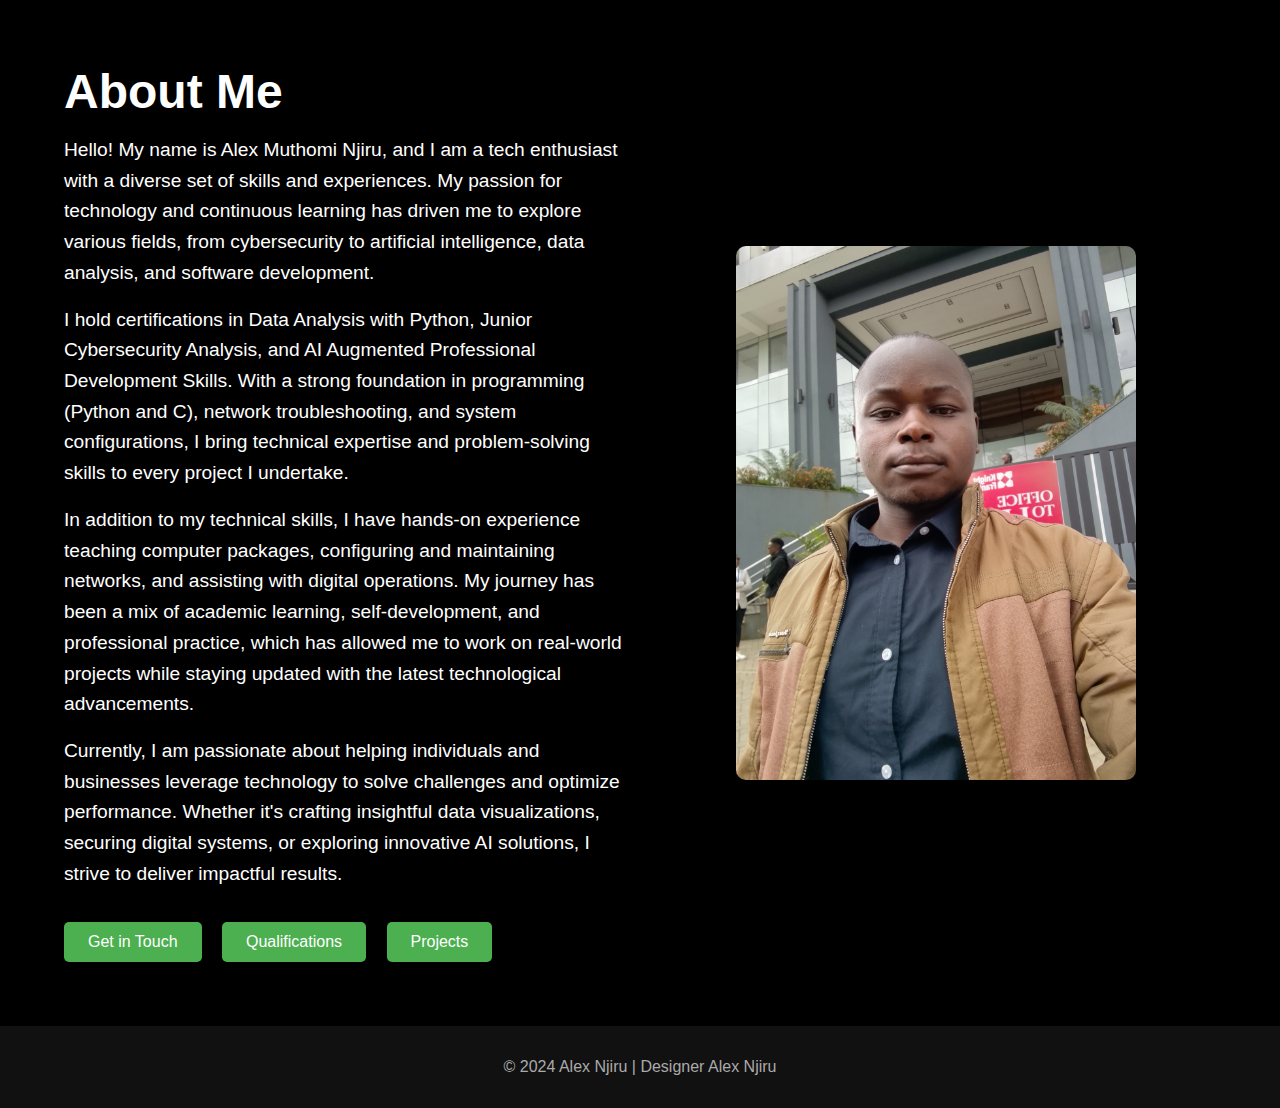
==== index.html @ c962e919 "Update index.html" ====
<!DOCTYPE html>
<html lang="en">
<head>
    <meta charset="UTF-8">
    <meta name="viewport" content="width=device-width, initial-scale=1.0">
    <title>Alex Njiru - Portfolio</title>
    <style>
        body {
            font-family: Arial, sans-serif;
            margin: 0;
            padding: 0;
            background-color: #000;
            color: #fff;
        }

        header {
            text-align: left;
            padding: 2rem;
        }

        header h1 {
            font-size: 3rem;
            margin: 0;
        }

        header p {
            font-size: 1.2rem;
            margin: 1rem 0;
        }

        .container {
            display: flex;
            flex-wrap: wrap;
            align-items: center;
            justify-content: space-between;
            max-width: 1200px;
            margin: 0 auto;
            padding: 2rem;
        }

        .content {
            flex: 1;
            padding-right: 2rem;
        }

        .content h2 {
            font-size: 2.5rem;
            margin-bottom: 1rem;
        }

        .content p {
            line-height: 1.6;
        }

        .content a {
            display: inline-block;
            margin: 1rem 1rem 0 0;
            padding: 0.7rem 1.5rem;
            background-color: #4CAF50;
            color: white;
            text-decoration: none;
            border-radius: 5px;
        }

        .content a:hover {
            background-color: #3e8e41;
        }

        .photo {
            flex: 1;
            display: flex;
            justify-content: center;
            align-items: center;
        }

        .photo img {
            border-radius: 10px;
            width: 100%;
            max-width: 400px;
        }

        footer {
            text-align: center;
            padding: 1rem;
            background-color: #111;
            color: #aaa;
        }

        footer a {
            color: #4CAF50;
            text-decoration: none;
        }

        footer a:hover {
            text-decoration: underline;
        }
    </style>
</head>
<body>
    <header>
        <div class="container">
            <div class="content">
                <h1>About Me</h1>
                <p>Hello! My name is Alex Muthomi Njiru, and I am a tech enthusiast with a diverse set of skills and experiences. My passion for technology and continuous learning has driven me to explore various fields, from cybersecurity to artificial intelligence, data analysis, and software development.</p>
                <p>I hold certifications in Data Analysis with Python, Junior Cybersecurity Analysis, and AI Augmented Professional Development Skills. With a strong foundation in programming (Python and C), network troubleshooting, and system configurations, I bring technical expertise and problem-solving skills to every project I undertake.</p>
                <p>In addition to my technical skills, I have hands-on experience teaching computer packages, configuring and maintaining networks, and assisting with digital operations. My journey has been a mix of academic learning, self-development, and professional practice, which has allowed me to work on real-world projects while staying updated with the latest technological advancements.</p>
                <p>Currently, I am passionate about helping individuals and businesses leverage technology to solve challenges and optimize performance. Whether it's crafting insightful data visualizations, securing digital systems, or exploring innovative AI solutions, I strive to deliver impactful results.</p>
                <a href="#">Get in Touch</a>
                <a href="#">Qualifications</a>
                <a href="#">Projects</a>
            </div>
            <div class="photo">
                <img src="profile.jpg" alt="Alex Njiru">
            </div>
        </div>
    </header>
    <footer>
        <p>&copy; 2024 Alex Njiru | Designer Alex Njiru</p>
    </footer>
</body>
</html>
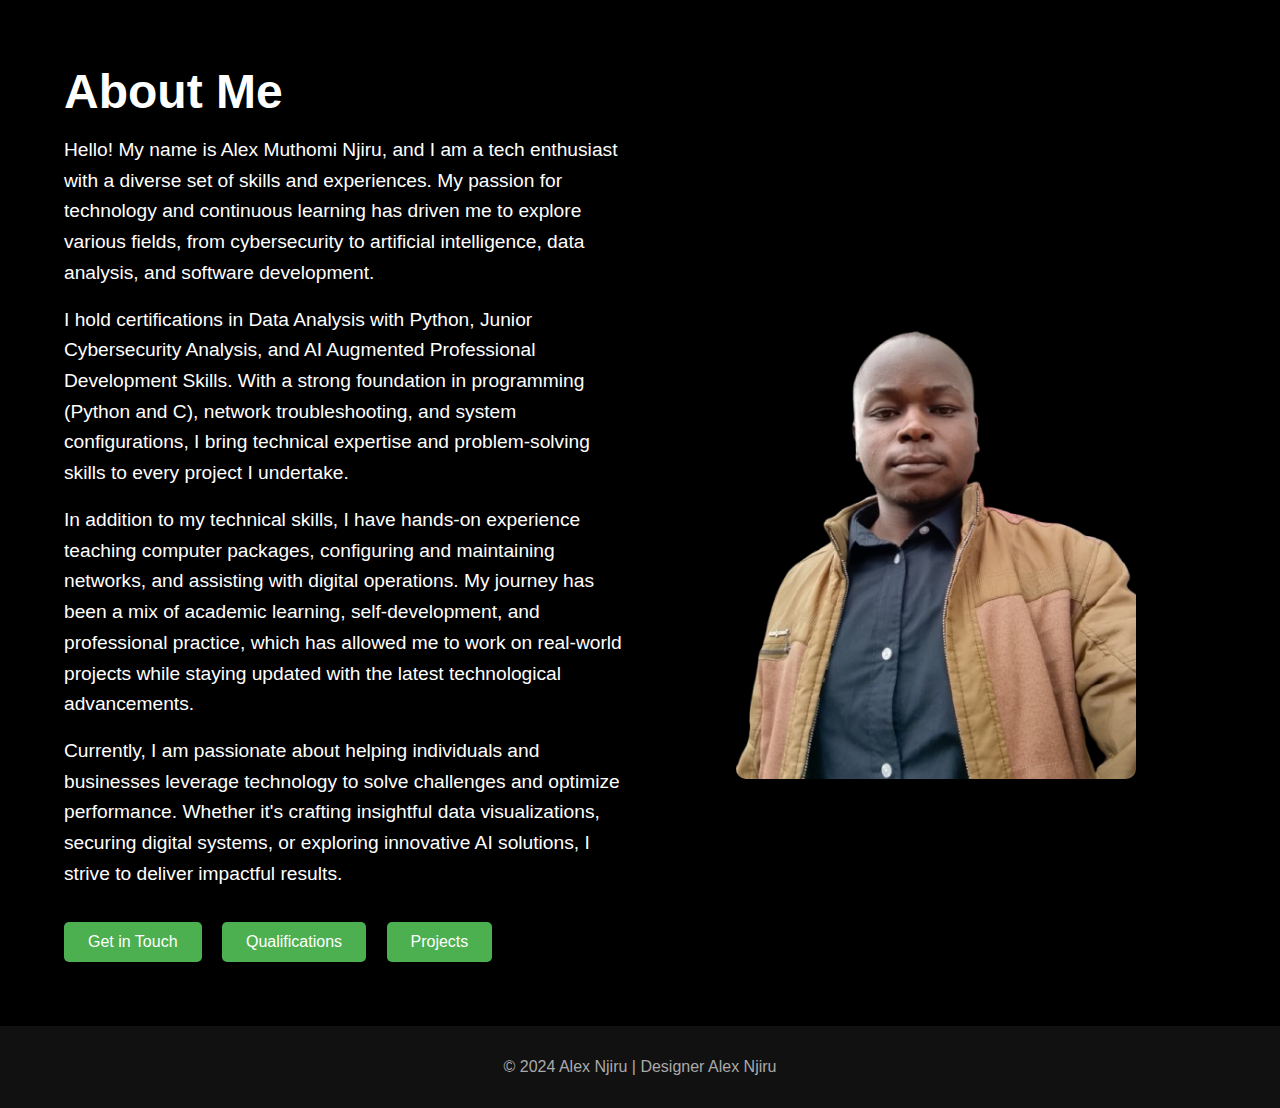
==== commit dc6ef65f: "Update index.html" ====
--- a/index.html
+++ b/index.html
@@ -110,7 +110,7 @@
                 <a href="#">Projects</a>
             </div>
             <div class="photo">
-                <img src="profile.jpg" alt="Alex Njiru">
+                <img src="profile.png" alt="Alex Njiru">
             </div>
         </div>
     </header>
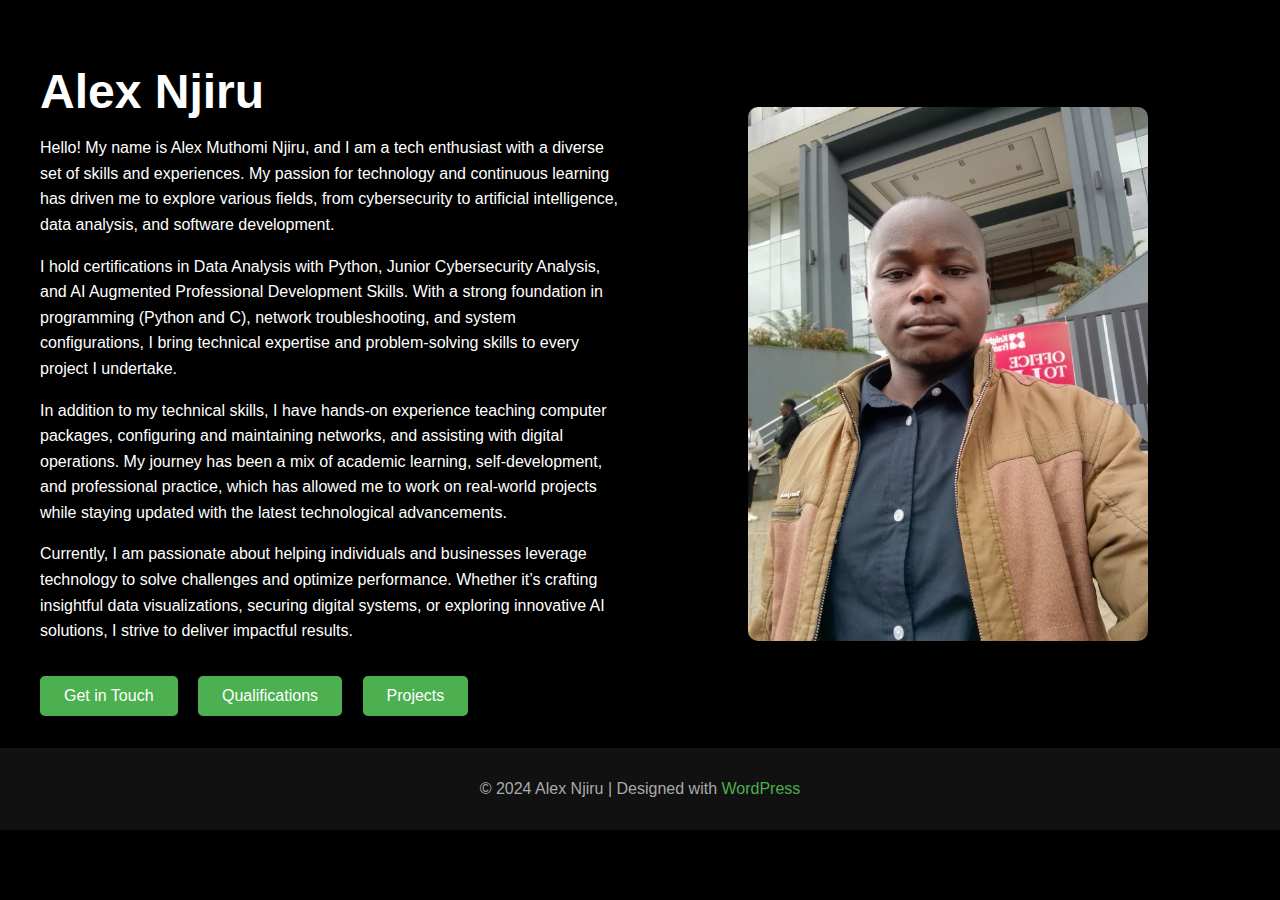
==== commit 5151443d: "Update index.html" ====
--- a/index.html
+++ b/index.html
@@ -3,7 +3,7 @@
 <head>
     <meta charset="UTF-8">
     <meta name="viewport" content="width=device-width, initial-scale=1.0">
-    <title>Alex Njiru - Portfolio</title>
+    <title>Alex Njiru Portfolio</title>
     <style>
         body {
             font-family: Arial, sans-serif;
@@ -14,37 +14,23 @@
         }
 
         header {
-            text-align: left;
-            padding: 2rem;
-        }
-
-        header h1 {
-            font-size: 3rem;
-            margin: 0;
-        }
-
-        header p {
-            font-size: 1.2rem;
-            margin: 1rem 0;
-        }
-
-        .container {
             display: flex;
             flex-wrap: wrap;
             align-items: center;
             justify-content: space-between;
+            padding: 2rem;
             max-width: 1200px;
             margin: 0 auto;
-            padding: 2rem;
         }
 
         .content {
             flex: 1;
             padding-right: 2rem;
+            min-width: 300px;
         }
 
-        .content h2 {
-            font-size: 2.5rem;
+        .content h1 {
+            font-size: 3rem;
             margin-bottom: 1rem;
         }
 
@@ -71,12 +57,14 @@
             display: flex;
             justify-content: center;
             align-items: center;
+            min-width: 300px;
         }
 
         .photo img {
             border-radius: 10px;
             width: 100%;
             max-width: 400px;
+            height: auto;
         }
 
         footer {
@@ -94,28 +82,42 @@
         footer a:hover {
             text-decoration: underline;
         }
+
+        @media (max-width: 768px) {
+            header {
+                flex-direction: column;
+                align-items: center;
+            }
+
+            .content {
+                padding-right: 0;
+                text-align: center;
+            }
+
+            .photo {
+                margin-top: 2rem;
+            }
+        }
     </style>
 </head>
 <body>
     <header>
-        <div class="container">
-            <div class="content">
-                <h1>About Me</h1>
-                <p>Hello! My name is Alex Muthomi Njiru, and I am a tech enthusiast with a diverse set of skills and experiences. My passion for technology and continuous learning has driven me to explore various fields, from cybersecurity to artificial intelligence, data analysis, and software development.</p>
-                <p>I hold certifications in Data Analysis with Python, Junior Cybersecurity Analysis, and AI Augmented Professional Development Skills. With a strong foundation in programming (Python and C), network troubleshooting, and system configurations, I bring technical expertise and problem-solving skills to every project I undertake.</p>
-                <p>In addition to my technical skills, I have hands-on experience teaching computer packages, configuring and maintaining networks, and assisting with digital operations. My journey has been a mix of academic learning, self-development, and professional practice, which has allowed me to work on real-world projects while staying updated with the latest technological advancements.</p>
-                <p>Currently, I am passionate about helping individuals and businesses leverage technology to solve challenges and optimize performance. Whether it's crafting insightful data visualizations, securing digital systems, or exploring innovative AI solutions, I strive to deliver impactful results.</p>
-                <a href="#">Get in Touch</a>
-                <a href="#">Qualifications</a>
-                <a href="#">Projects</a>
-            </div>
-            <div class="photo">
-                <img src="profile.png" alt="Alex Njiru">
-            </div>
+        <div class="content">
+            <h1>Alex Njiru</h1>
+            <p>Hello! My name is Alex Muthomi Njiru, and I am a tech enthusiast with a diverse set of skills and experiences. My passion for technology and continuous learning has driven me to explore various fields, from cybersecurity to artificial intelligence, data analysis, and software development.</p>
+            <p>I hold certifications in Data Analysis with Python, Junior Cybersecurity Analysis, and AI Augmented Professional Development Skills. With a strong foundation in programming (Python and C), network troubleshooting, and system configurations, I bring technical expertise and problem-solving skills to every project I undertake.</p>
+            <p>In addition to my technical skills, I have hands-on experience teaching computer packages, configuring and maintaining networks, and assisting with digital operations. My journey has been a mix of academic learning, self-development, and professional practice, which has allowed me to work on real-world projects while staying updated with the latest technological advancements.</p>
+            <p>Currently, I am passionate about helping individuals and businesses leverage technology to solve challenges and optimize performance. Whether it’s crafting insightful data visualizations, securing digital systems, or exploring innovative AI solutions, I strive to deliver impactful results.</p>
+            <a href="#">Get in Touch</a>
+            <a href="#">Qualifications</a>
+            <a href="#">Projects</a>
+        </div>
+        <div class="photo">
+            <img src="profile.jpg" alt="Alex Njiru">
         </div>
     </header>
     <footer>
-        <p>&copy; 2024 Alex Njiru | Designer Alex Njiru</p>
+        <p>&copy; 2024 Alex Njiru | Designed with <a href="https://wordpress.com">WordPress</a></p>
     </footer>
 </body>
 </html>
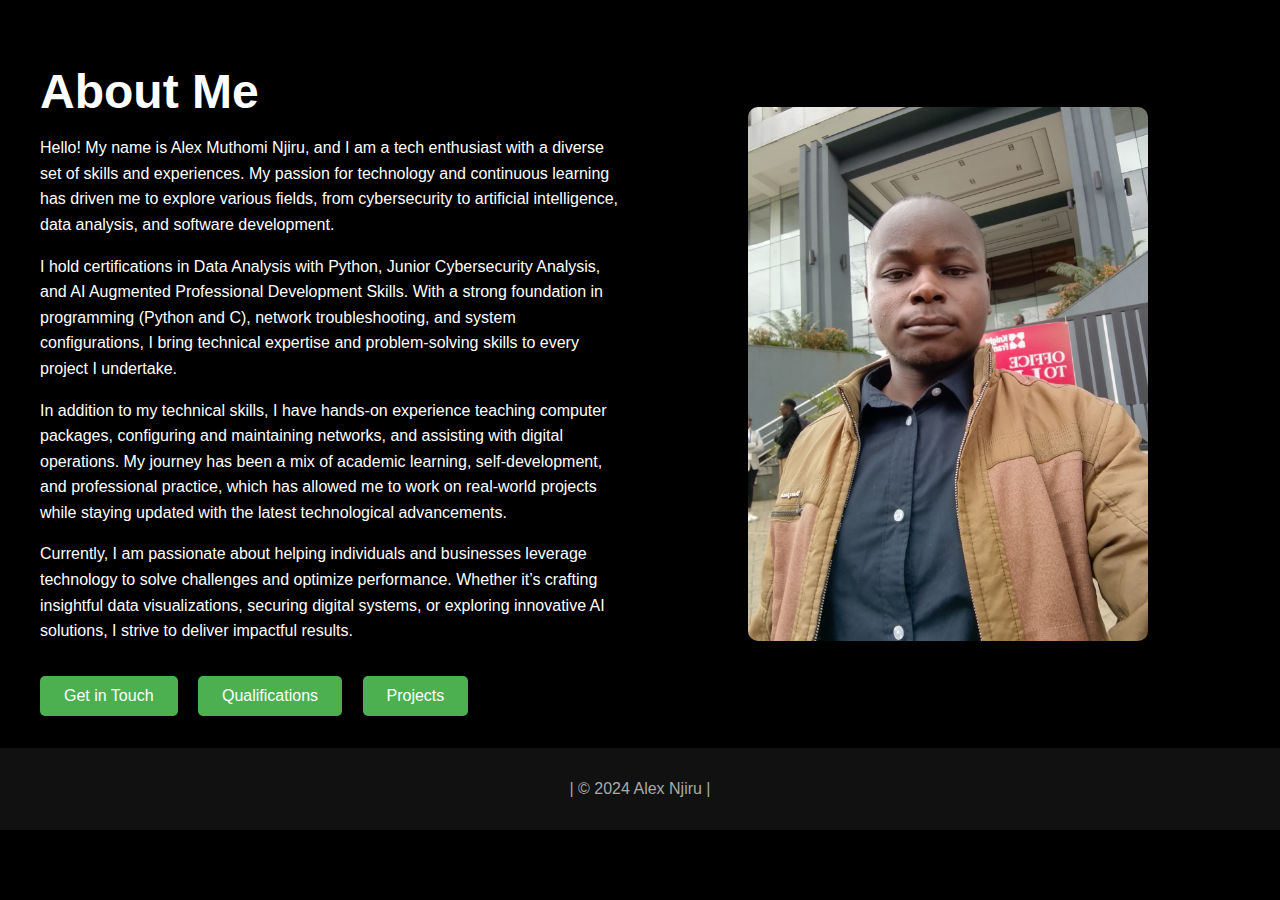
==== commit 09c23631: "Update index.html" ====
--- a/index.html
+++ b/index.html
@@ -103,7 +103,7 @@
 <body>
     <header>
         <div class="content">
-            <h1>Alex Njiru</h1>
+            <h1>About Me</h1>
             <p>Hello! My name is Alex Muthomi Njiru, and I am a tech enthusiast with a diverse set of skills and experiences. My passion for technology and continuous learning has driven me to explore various fields, from cybersecurity to artificial intelligence, data analysis, and software development.</p>
             <p>I hold certifications in Data Analysis with Python, Junior Cybersecurity Analysis, and AI Augmented Professional Development Skills. With a strong foundation in programming (Python and C), network troubleshooting, and system configurations, I bring technical expertise and problem-solving skills to every project I undertake.</p>
             <p>In addition to my technical skills, I have hands-on experience teaching computer packages, configuring and maintaining networks, and assisting with digital operations. My journey has been a mix of academic learning, self-development, and professional practice, which has allowed me to work on real-world projects while staying updated with the latest technological advancements.</p>
@@ -117,7 +117,7 @@
         </div>
     </header>
     <footer>
-        <p>&copy; 2024 Alex Njiru | Designed with <a href="https://wordpress.com">WordPress</a></p>
+        <p>| &copy; 2024 Alex Njiru |</p>
     </footer>
 </body>
 </html>
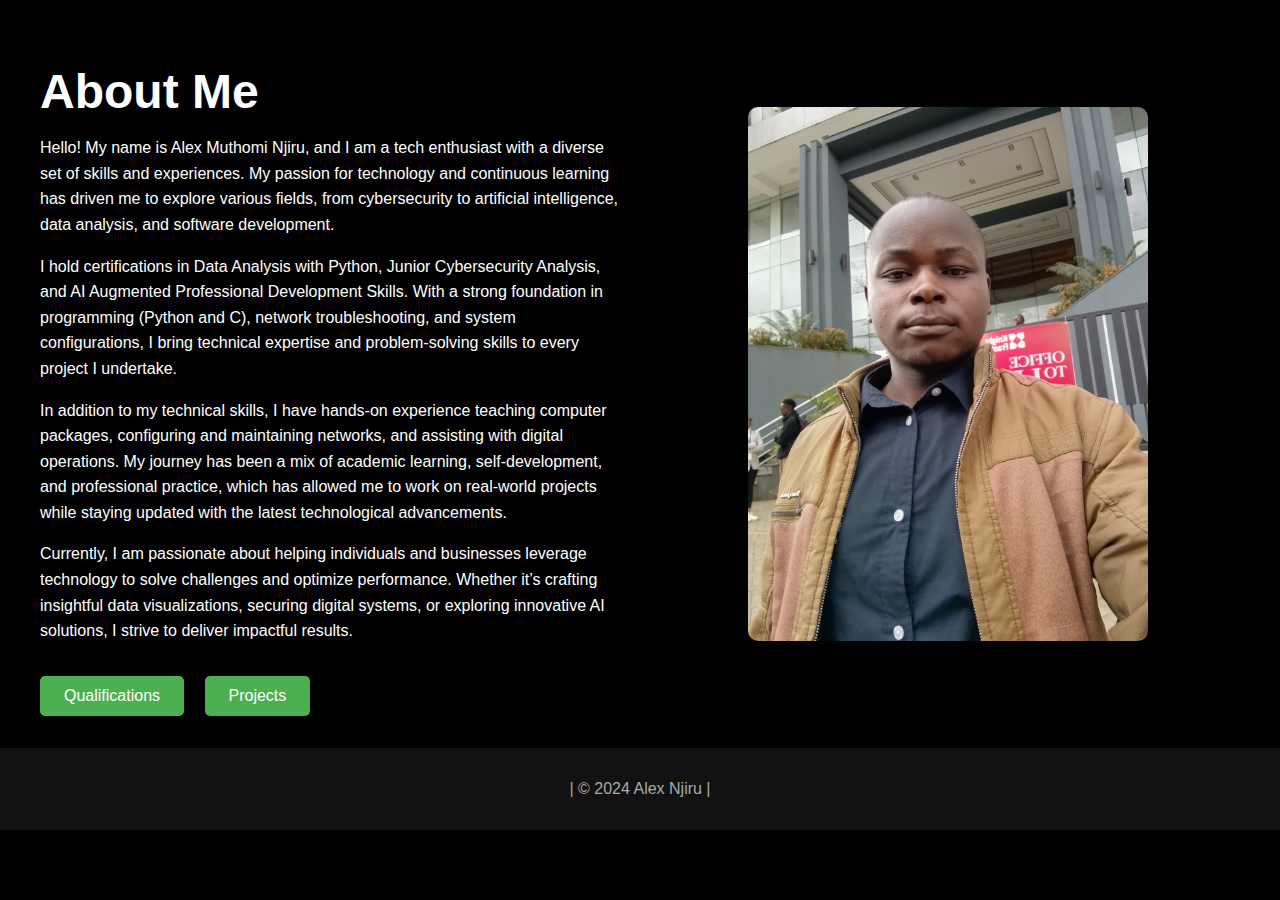
==== commit ee3fd4fe: "Update index.html" ====
--- a/index.html
+++ b/index.html
@@ -108,9 +108,9 @@
             <p>I hold certifications in Data Analysis with Python, Junior Cybersecurity Analysis, and AI Augmented Professional Development Skills. With a strong foundation in programming (Python and C), network troubleshooting, and system configurations, I bring technical expertise and problem-solving skills to every project I undertake.</p>
             <p>In addition to my technical skills, I have hands-on experience teaching computer packages, configuring and maintaining networks, and assisting with digital operations. My journey has been a mix of academic learning, self-development, and professional practice, which has allowed me to work on real-world projects while staying updated with the latest technological advancements.</p>
             <p>Currently, I am passionate about helping individuals and businesses leverage technology to solve challenges and optimize performance. Whether it’s crafting insightful data visualizations, securing digital systems, or exploring innovative AI solutions, I strive to deliver impactful results.</p>
-            <a href="#">Get in Touch</a>
-            <a href="#">Qualifications</a>
-            <a href="#">Projects</a>
+            <a href="get-in-touch.html>Get in Touch</a>
+            <a href="qualifications.html">Qualifications</a>
+            <a href="projects.html">Projects</a>
         </div>
         <div class="photo">
             <img src="profile.jpg" alt="Alex Njiru">
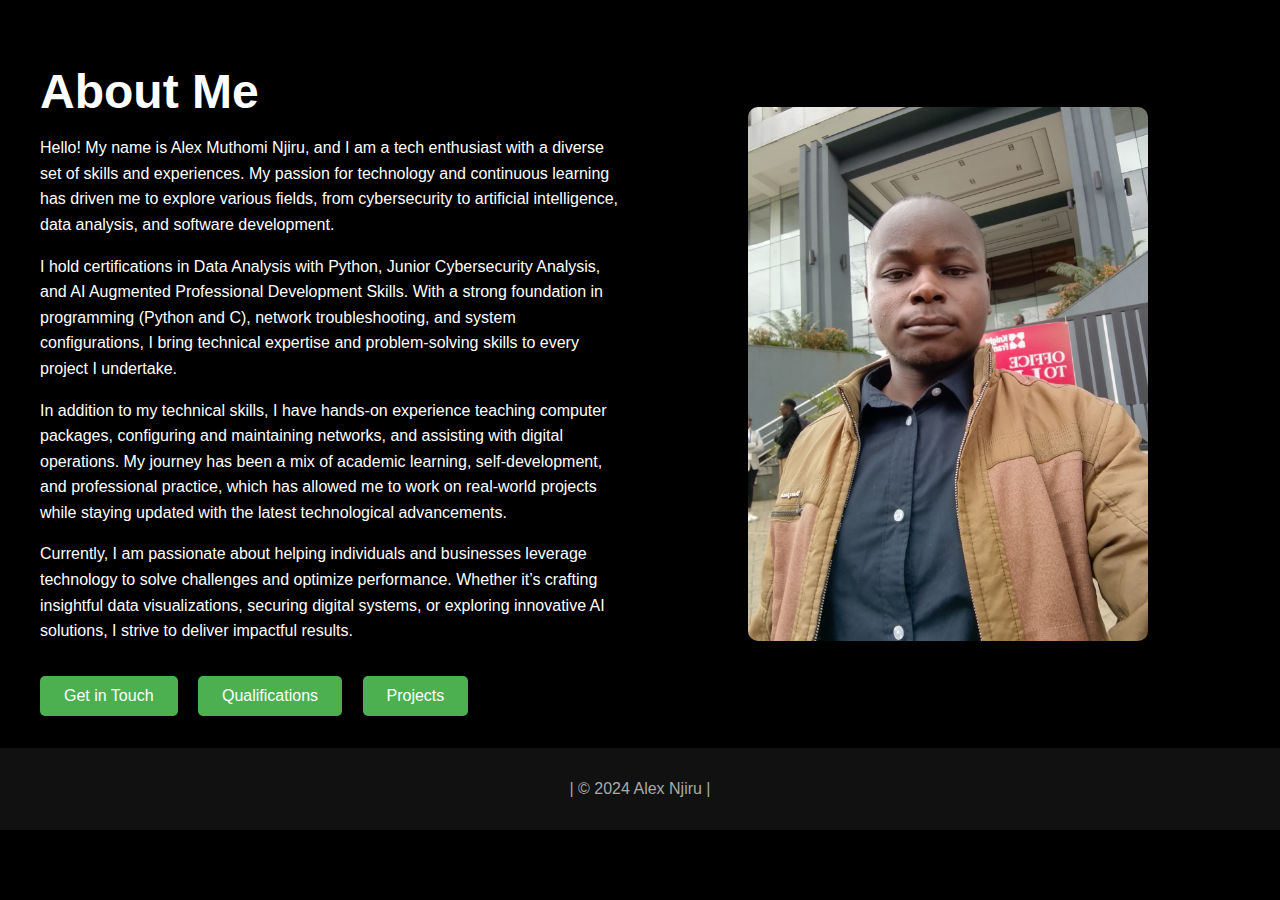
==== commit be365429: "Update index.html" ====
--- a/index.html
+++ b/index.html
@@ -108,7 +108,7 @@
             <p>I hold certifications in Data Analysis with Python, Junior Cybersecurity Analysis, and AI Augmented Professional Development Skills. With a strong foundation in programming (Python and C), network troubleshooting, and system configurations, I bring technical expertise and problem-solving skills to every project I undertake.</p>
             <p>In addition to my technical skills, I have hands-on experience teaching computer packages, configuring and maintaining networks, and assisting with digital operations. My journey has been a mix of academic learning, self-development, and professional practice, which has allowed me to work on real-world projects while staying updated with the latest technological advancements.</p>
             <p>Currently, I am passionate about helping individuals and businesses leverage technology to solve challenges and optimize performance. Whether it’s crafting insightful data visualizations, securing digital systems, or exploring innovative AI solutions, I strive to deliver impactful results.</p>
-            <a href="get-in-touch.html>Get in Touch</a>
+            <a href="get-in-touch.html">Get in Touch</a>
             <a href="qualifications.html">Qualifications</a>
             <a href="projects.html">Projects</a>
         </div>
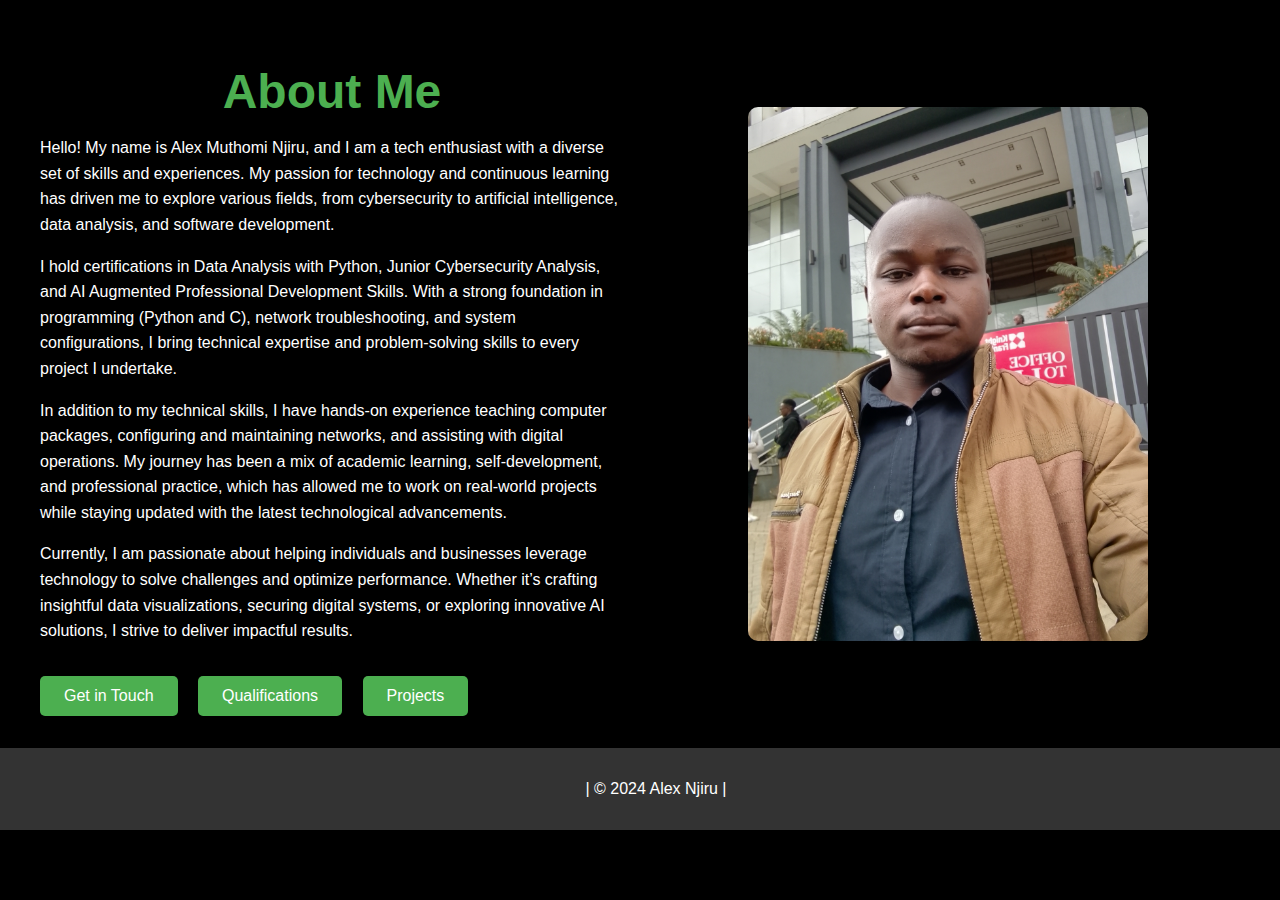
==== commit d6f12908: "Update index.html" ====
--- a/index.html
+++ b/index.html
@@ -4,101 +4,7 @@
     <meta charset="UTF-8">
     <meta name="viewport" content="width=device-width, initial-scale=1.0">
     <title>Alex Njiru Portfolio</title>
-    <style>
-        body {
-            font-family: Arial, sans-serif;
-            margin: 0;
-            padding: 0;
-            background-color: #000;
-            color: #fff;
-        }
-
-        header {
-            display: flex;
-            flex-wrap: wrap;
-            align-items: center;
-            justify-content: space-between;
-            padding: 2rem;
-            max-width: 1200px;
-            margin: 0 auto;
-        }
-
-        .content {
-            flex: 1;
-            padding-right: 2rem;
-            min-width: 300px;
-        }
-
-        .content h1 {
-            font-size: 3rem;
-            margin-bottom: 1rem;
-        }
-
-        .content p {
-            line-height: 1.6;
-        }
-
-        .content a {
-            display: inline-block;
-            margin: 1rem 1rem 0 0;
-            padding: 0.7rem 1.5rem;
-            background-color: #4CAF50;
-            color: white;
-            text-decoration: none;
-            border-radius: 5px;
-        }
-
-        .content a:hover {
-            background-color: #3e8e41;
-        }
-
-        .photo {
-            flex: 1;
-            display: flex;
-            justify-content: center;
-            align-items: center;
-            min-width: 300px;
-        }
-
-        .photo img {
-            border-radius: 10px;
-            width: 100%;
-            max-width: 400px;
-            height: auto;
-        }
-
-        footer {
-            text-align: center;
-            padding: 1rem;
-            background-color: #111;
-            color: #aaa;
-        }
-
-        footer a {
-            color: #4CAF50;
-            text-decoration: none;
-        }
-
-        footer a:hover {
-            text-decoration: underline;
-        }
-
-        @media (max-width: 768px) {
-            header {
-                flex-direction: column;
-                align-items: center;
-            }
-
-            .content {
-                padding-right: 0;
-                text-align: center;
-            }
-
-            .photo {
-                margin-top: 2rem;
-            }
-        }
-    </style>
+    <link rel="stylesheet" href="styles.css">
 </head>
 <body>
     <header>
@@ -108,7 +14,7 @@
             <p>I hold certifications in Data Analysis with Python, Junior Cybersecurity Analysis, and AI Augmented Professional Development Skills. With a strong foundation in programming (Python and C), network troubleshooting, and system configurations, I bring technical expertise and problem-solving skills to every project I undertake.</p>
             <p>In addition to my technical skills, I have hands-on experience teaching computer packages, configuring and maintaining networks, and assisting with digital operations. My journey has been a mix of academic learning, self-development, and professional practice, which has allowed me to work on real-world projects while staying updated with the latest technological advancements.</p>
             <p>Currently, I am passionate about helping individuals and businesses leverage technology to solve challenges and optimize performance. Whether it’s crafting insightful data visualizations, securing digital systems, or exploring innovative AI solutions, I strive to deliver impactful results.</p>
-            <a href="get-in-touch.html">Get in Touch</a>
+            <a href="get_in_touch.html">Get in Touch</a>
             <a href="qualifications.html">Qualifications</a>
             <a href="projects.html">Projects</a>
         </div>
--- a/styles.css
+++ b/styles.css
@@ -0,0 +1,155 @@
+ header {
+    display: flex;
+    flex-wrap: wrap;
+    align-items: center;
+    justify-content: space-between;
+    padding: 2rem;
+    max-width: 1200px;
+    margin: 0 auto;
+}
+
+/* General Body Styles */
+body {
+    background: black;
+    color: white;
+    font-family: Arial, sans-serif;
+    margin: 0;
+    padding: 0;
+}
+
+/*index page content */
+.content {
+    flex: 1;
+    padding-right: 2rem;
+    min-width: 300px;
+}
+
+.content h1 {
+    font-size: 3rem;
+    margin-bottom: 1rem;
+}
+
+.content p {
+    line-height: 1.6;
+}
+
+.content a {
+    display: inline-block;
+    margin: 1rem 1rem 0 0;
+    padding: 0.7rem 1.5rem;
+    background-color: #4CAF50;
+    color: white;
+    text-decoration: none;
+    border-radius: 5px;
+}
+
+.content a:hover {
+    background-color: #3e8e41;
+}
+
+.photo {
+    flex: 1;
+    display: flex;
+    justify-content: center;
+    align-items: center;
+    min-width: 300px;
+}
+
+.photo img {
+    border-radius: 10px;
+    width: 100%;
+    max-width: 400px;
+    height: auto;
+}
+
+/* Back Button Styles */
+.back-btn {
+    background: #333;
+    padding: 1rem;
+    text-align: left;
+}
+
+.back-btn a {
+    color: white;
+    text-decoration: none;
+    font-size: 1.2rem;
+}
+
+.back-btn a:hover {
+    color: #4CAF50;
+}
+
+/* Navigation Bar Styles */
+nav {
+    background: #333;
+    padding: 1rem;
+    text-align: center;
+}
+
+nav a {
+    color: white;
+    margin: 0 15px;
+    text-decoration: none;
+    font-size: 1.2rem;
+}
+
+nav a:hover {
+    color: #4CAF50;
+}
+
+/* Container Styles */
+.container {
+    max-width: 800px;
+    margin: 2rem auto;
+    padding: 2rem;
+    background: #222;
+    border-radius: 10px;
+}
+
+h1 {
+    text-align: center;
+    color: #4CAF50;
+}
+
+/* List Styles */
+ul {
+    list-style: none;
+    padding: 0;
+}
+
+li {
+    background: #333;
+    margin: 1rem 0;
+    padding: 1rem;
+    border-radius: 5px;
+    color: white;
+}
+
+li h2 {
+    margin: 0;
+    color: #4CAF50;
+}
+
+li p {
+    margin: 0.5rem 0 0;
+}
+
+/* Footer Styles */
+footer {
+    background: #333;
+    color: white;
+    text-align: center;
+    padding: 1rem;
+    position: relative;
+    bottom: 0;
+    width: 100%;
+}
+
+footer a {
+    color: #4CAF50;
+    text-decoration: none;
+}
+
+footer a:hover {
+    text-decoration: underline;
+}
